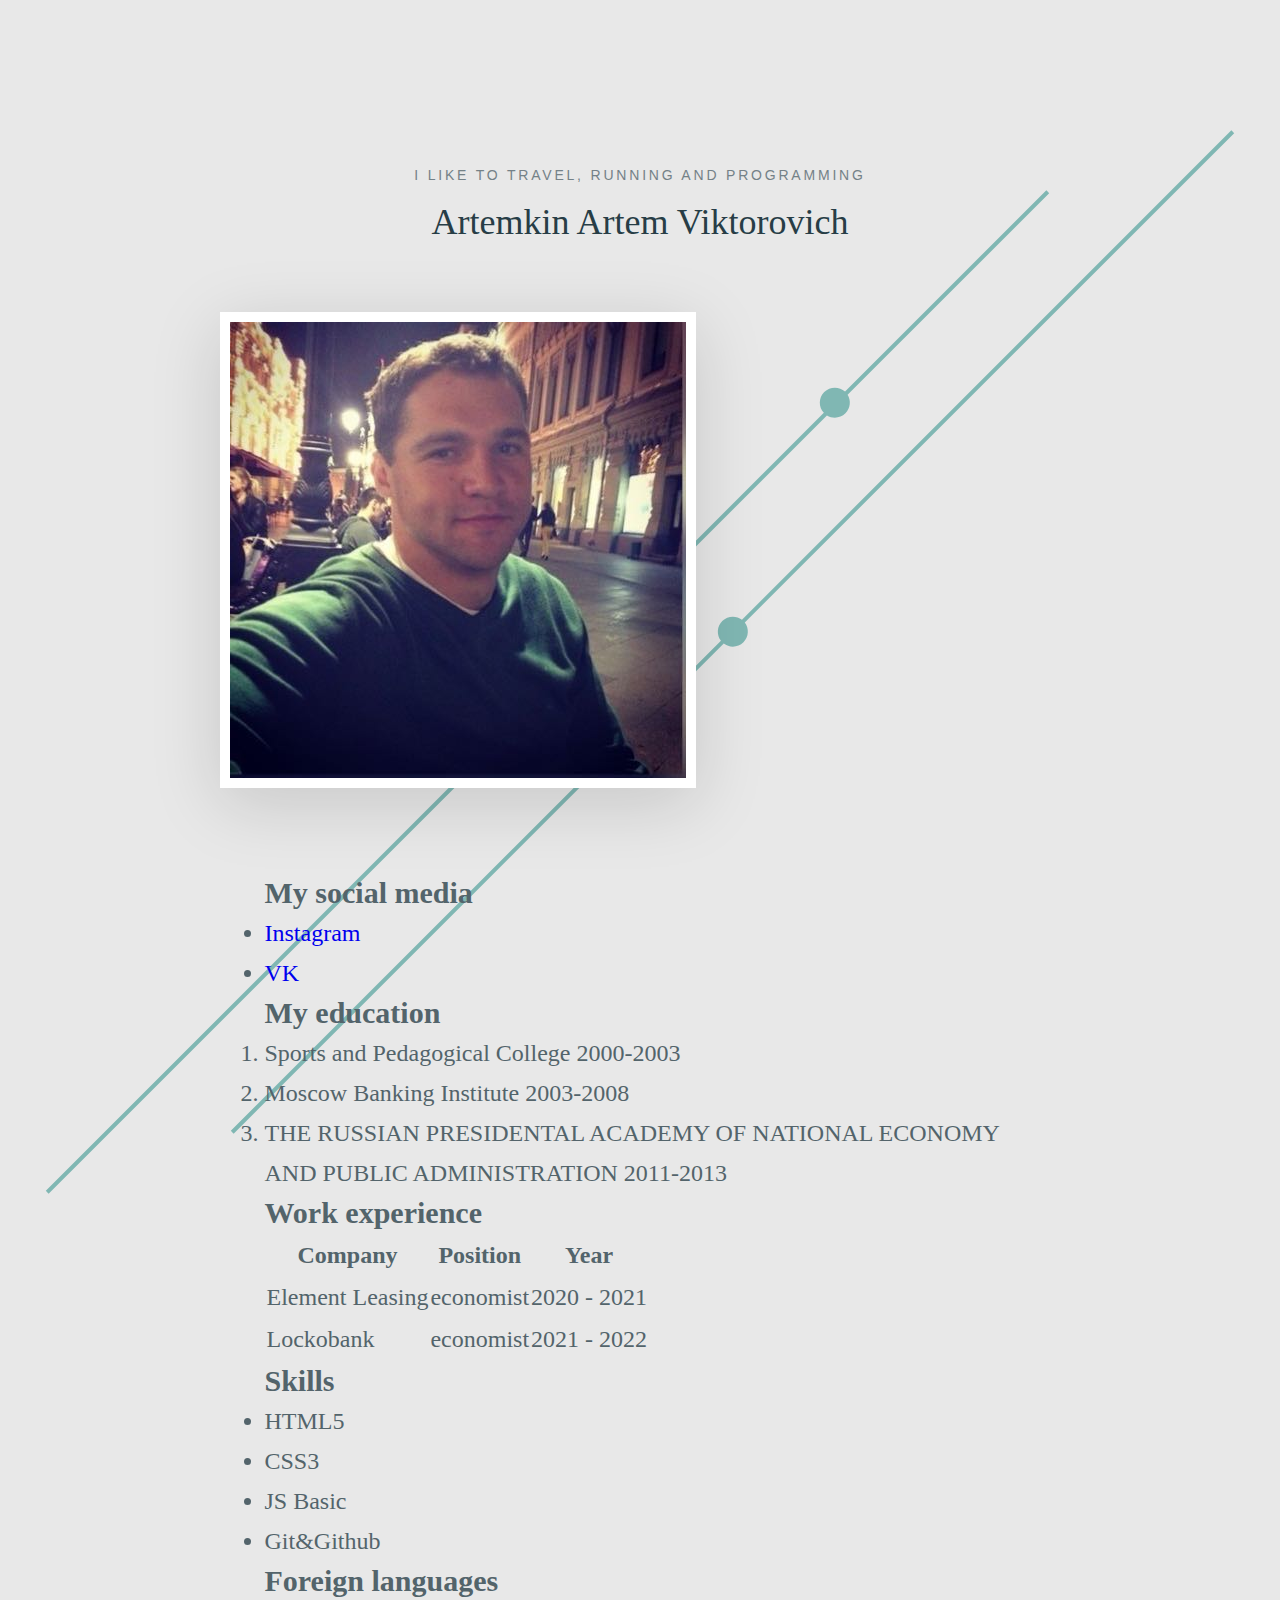
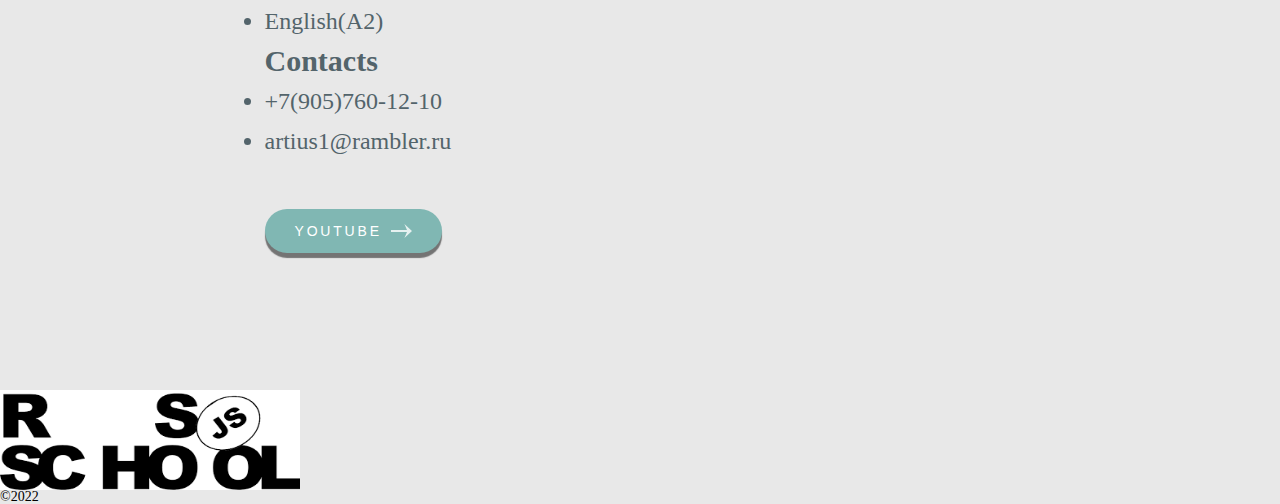
==== index.html @ c44063f0 "init: add github" ====
<!DOCTYPE html>
<html lang="en">
		<head>
		<title>CV Artemkin</title>
		<link rel="stylesheet" href="css/style.css?2" />
		<meta http-equiv="Content-type" content="text/html;charset=UTF-8" />
	</head>
		<body>
		<div class="content">
			<div class="content-top">
				<div class="content-top__category">I like to travel, running and programming</div>
				<h1 class="content-top__title">
					Artemkin Artem Viktorovich
				</h1>
			</div>
			<div class="content__image">
				<img src="img/image.jpg" alt="my photo" />
			</div>
			<div class="content-bottom">
				<div class="content-bottom__text">
					<h2>My social media</h2>
					<ul class="content-bottom__ul">
						<li><a href="https://www.instagram.com/accounts/login/?next=/artemonikus/" target="_blank">Instagram</a></li>
						<li><a href="https://vk.com/id506710290">VK</a></li>
						</ul>
					<h2>My education</h2>
					<ol>
						<li>Sports and Pedagogical College 2000-2003</li>
						<li>Moscow Banking Institute 2003-2008</li>
						<li>THE RUSSIAN PRESIDENTAL ACADEMY OF NATIONAL ECONOMY AND PUBLIC ADMINISTRATION 2011-2013</li>
					</ol>

					<h2>Work experience</h2>
                    <table>
      <tr>
        <th>Company</th>
        <th>Position</th>
        <th>Year</th>
      </tr>
      <tr>
        <td>Element Leasing</td>
        <td>economist</td>
        <td>2020 - 2021</td>
      </tr>
      <tr>
        <td>Lockobank</td>
        <td>economist</td>
        <td>2021 - 2022</td>
      </tr>
    </table>
    <hr>
<h2>Skills</h2>
  <ul>
    <li>HTML5</li>
    <li>CSS3</li>
    <li>JS Basic</li>
    <li>Git&Github</li>
    </ul>
    <hr>
	<h2>Foreign languages</h2>
	<ul>
	<li>English(A2)</li>
    </ul>
	<h2>Contacts</h2>
    <ul>
    <li>+7(905)760-12-10</li>
    <li>artius1@rambler.ru</li>
    </ul>
				</div>
				<div class="content-bottom-info">
					<a target="_blank" href="https://www.youtube.com/channel/UCxS4oNfjr4idiao6nLwrE6A" class="content-bottom-info__link">
						<span>Youtube</span>
					</a>
				
				</div>
			</div>
		</div>
	
	<footer>
		<div class="content__image2">
								
				<p><a href="https://github.com/Artius1-lab"><img src="img/rs.png" width="300" 
					height="100" alt="rs photo"></a></p>
		</div>
		<div>
			<span>&copy;2022</span>
		</div>
	</footer>
	</body>
	</html>
---- css/style.css ----
/*Обнуление*/
*{padding: 0;margin: 0;border: 0;}
*,*:before,*:after{-moz-box-sizing: border-box;-webkit-box-sizing: border-box;box-sizing: border-box;}
:focus,:active{outline: none;}
a:focus,a:active{outline: none;}
nav,footer,header,aside{display: block;}
html,body{height:100%;width:100%;font-size:100%;line-height:1;font-size:14px;-ms-text-size-adjust:100%;-moz-text-size-adjust:100%;-webkit-text-size-adjust:100%;}
input,button,textarea{font-family:inherit;}
input::-ms-clear{display: none;}
button{cursor: pointer;}
button::-moz-focus-inner {padding:0;border:0;}
a,a:visited{text-decoration: none;}
a:hover{text-decoration: none;}
img{vertical-align: top;}
h1,h3,h4,h5,h6{font-size:inherit;font-weight: inherit;}
/*--------------------*/

body{
	background:#e8e8e8 url('../img/bg.png') 50% 130px no-repeat;
}
h2{
font-size: 30px;

}
.content {
	padding: 168px 0 137px 0;
	max-width: 841px;
	margin: 0px auto;
}

.content-top {
	text-align: center;
	margin: 0px 0px 65px 0px;
}
.content-top__category {
	color: #748187;
	font-family: Arial, "Helvetica Neue", Helvetica, sans-serif;
	font-size: 14px;
	text-transform: uppercase;
	letter-spacing: 2.8px;
	margin: 0px 0px 15px 0px;
}
.content-top__title {
	color: #273d46;
	font-size: 36px;
	line-height: 50px;
	max-width: 725px;
	margin: 0px auto;
}

.content__image {
	box-shadow: 0 15px 65px rgba(15, 16, 16, 0.15);
	background-color: #fff;
	padding: 10px;
	margin: 0px 0px 85px 0px;
	width: fit-content;
}
.content__image img{
	max-width: 100%;
}

.content-bottom {
	padding: 0px 45px;
}

.content-bottom__text {
	color: #53646b;
	font-size: 24px;
	line-height: 40px;
	margin: 0px 0px 48px 0px;
}

.content-bottom__text p{
	margin: 0px 0px 0px 0px;
}

.content-bottom__text p:last-child{
	margin: 0;
}
.content-bottom__ul{
	list-style-type: disc;
}

.content-bottom-info {}
.content-bottom-info-list {
	margin: 0px 0px 59px 0px;
}


.content-bottom-info-list li:last-child{
	margin: 0;
}

.content-bottom-info-list li:nth-child(1){
	text-shadow: 0 1px 0 rgba(0, 0, 0, 0.3);
	color: #273d46;
}
.content-bottom-info-list li:nth-child(2){
	color: #80b7b3;
	font-style: italic;
}
.content-bottom-info-list li:nth-child(3){
	color: #273d46;
	font-weight: 700;
}
.content-bottom-info-list li:nth-child(4){
	color: #aeb5b7;
	text-decoration: line-through;
}
.content-bottom-info__link {
	height: 44px;
	display: inline-block;
	line-height: 44px;
	padding: 0px 30px;
	border-radius: 24px;
	background-color:#80b7b3;
	-webkit-box-shadow: 0px 5px 1px rgba(0, 0, 0, 0.5);
	box-shadow: 0px 5px 1px rgba(0, 0, 0,0.5);
	font-family: Arial, "Helvetica Neue", Helvetica, sans-serif;
	color: #ffffff;
	font-size: 14px;
	text-transform: uppercase;
	letter-spacing: 2.8px;
}
.content-bottom-info__link span{
	padding: 0px 30px 0px 0px;
	background: url('../img/icons/arrow.svg') right no-repeat;
}
.content-bottom-info__link:hover{
	background-color:#511e23;
}
.content-bottom-info__link:active{
	position: relative;
	top: 3px;
	-webkit-box-shadow: 0px 2px 1px rgba(0, 0, 0, 0.5);
	box-shadow: 0px 2px 1px rgba(0, 0, 0,0.5);
}
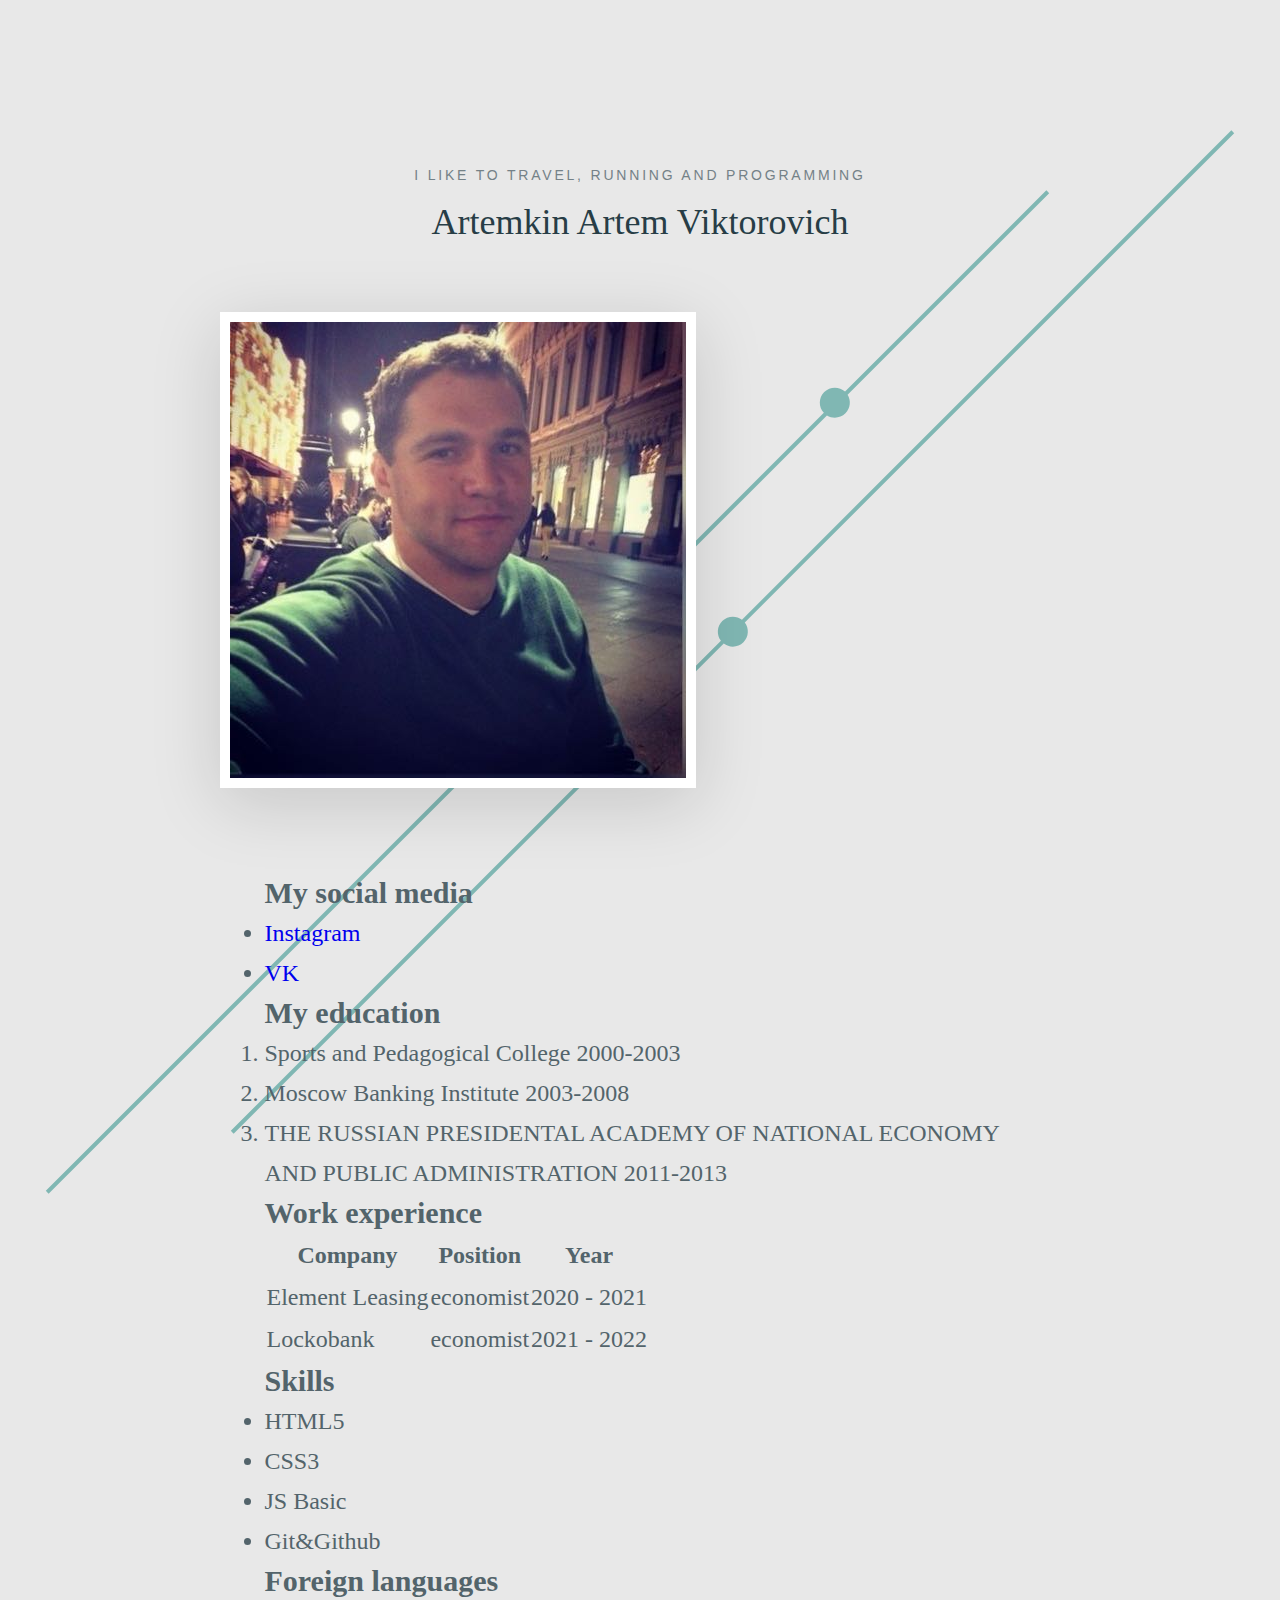
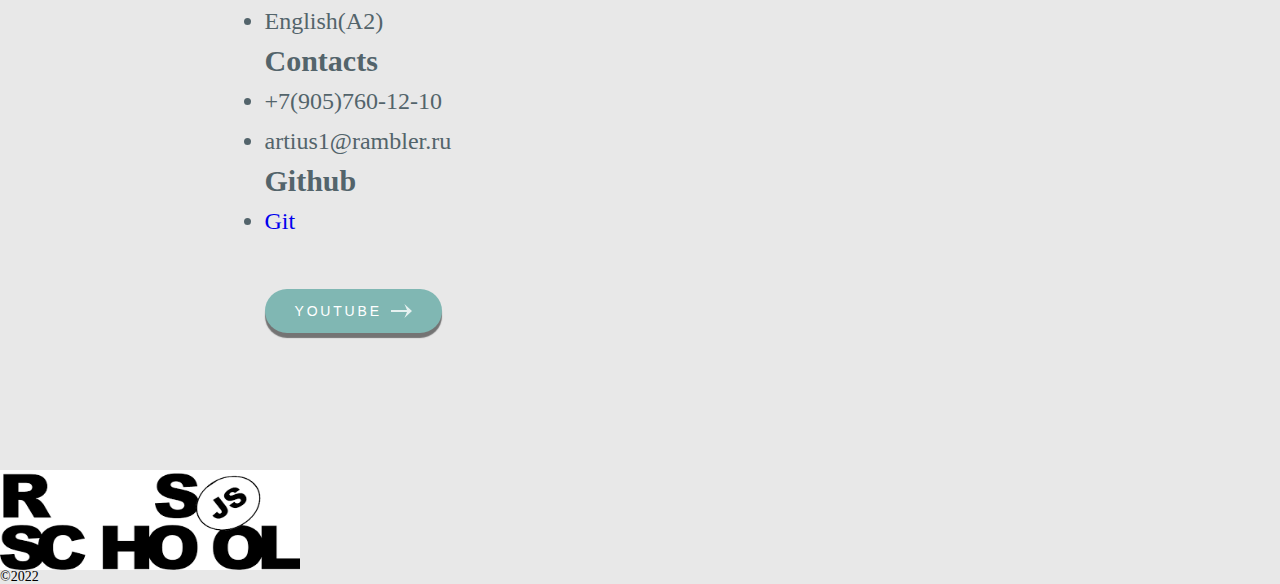
==== commit 052bb3af: "init: add github" ====
--- a/index.html
+++ b/index.html
@@ -20,10 +20,12 @@
 			<div class="content-bottom">
 				<div class="content-bottom__text">
 					<h2>My social media</h2>
+					<nav>
 					<ul class="content-bottom__ul">
 						<li><a href="https://www.instagram.com/accounts/login/?next=/artemonikus/" target="_blank">Instagram</a></li>
 						<li><a href="https://vk.com/id506710290">VK</a></li>
 						</ul>
+					</nav>
 					<h2>My education</h2>
 					<ol>
 						<li>Sports and Pedagogical College 2000-2003</li>
@@ -67,6 +69,11 @@
     <li>+7(905)760-12-10</li>
     <li>artius1@rambler.ru</li>
     </ul>
+	<h2>Github</h2>
+	<ul>
+	<li><a href="https://github.com/Artius1-lab">Git</a></li>
+	</ul>
+
 				</div>
 				<div class="content-bottom-info">
 					<a target="_blank" href="https://www.youtube.com/channel/UCxS4oNfjr4idiao6nLwrE6A" class="content-bottom-info__link">
@@ -80,7 +87,7 @@
 	<footer>
 		<div class="content__image2">
 								
-				<p><a href="https://github.com/Artius1-lab"><img src="img/rs.png" width="300" 
+				<p><a href="https://rs.school"><img src="img/rs.png" width="300" 
 					height="100" alt="rs photo"></a></p>
 		</div>
 		<div>
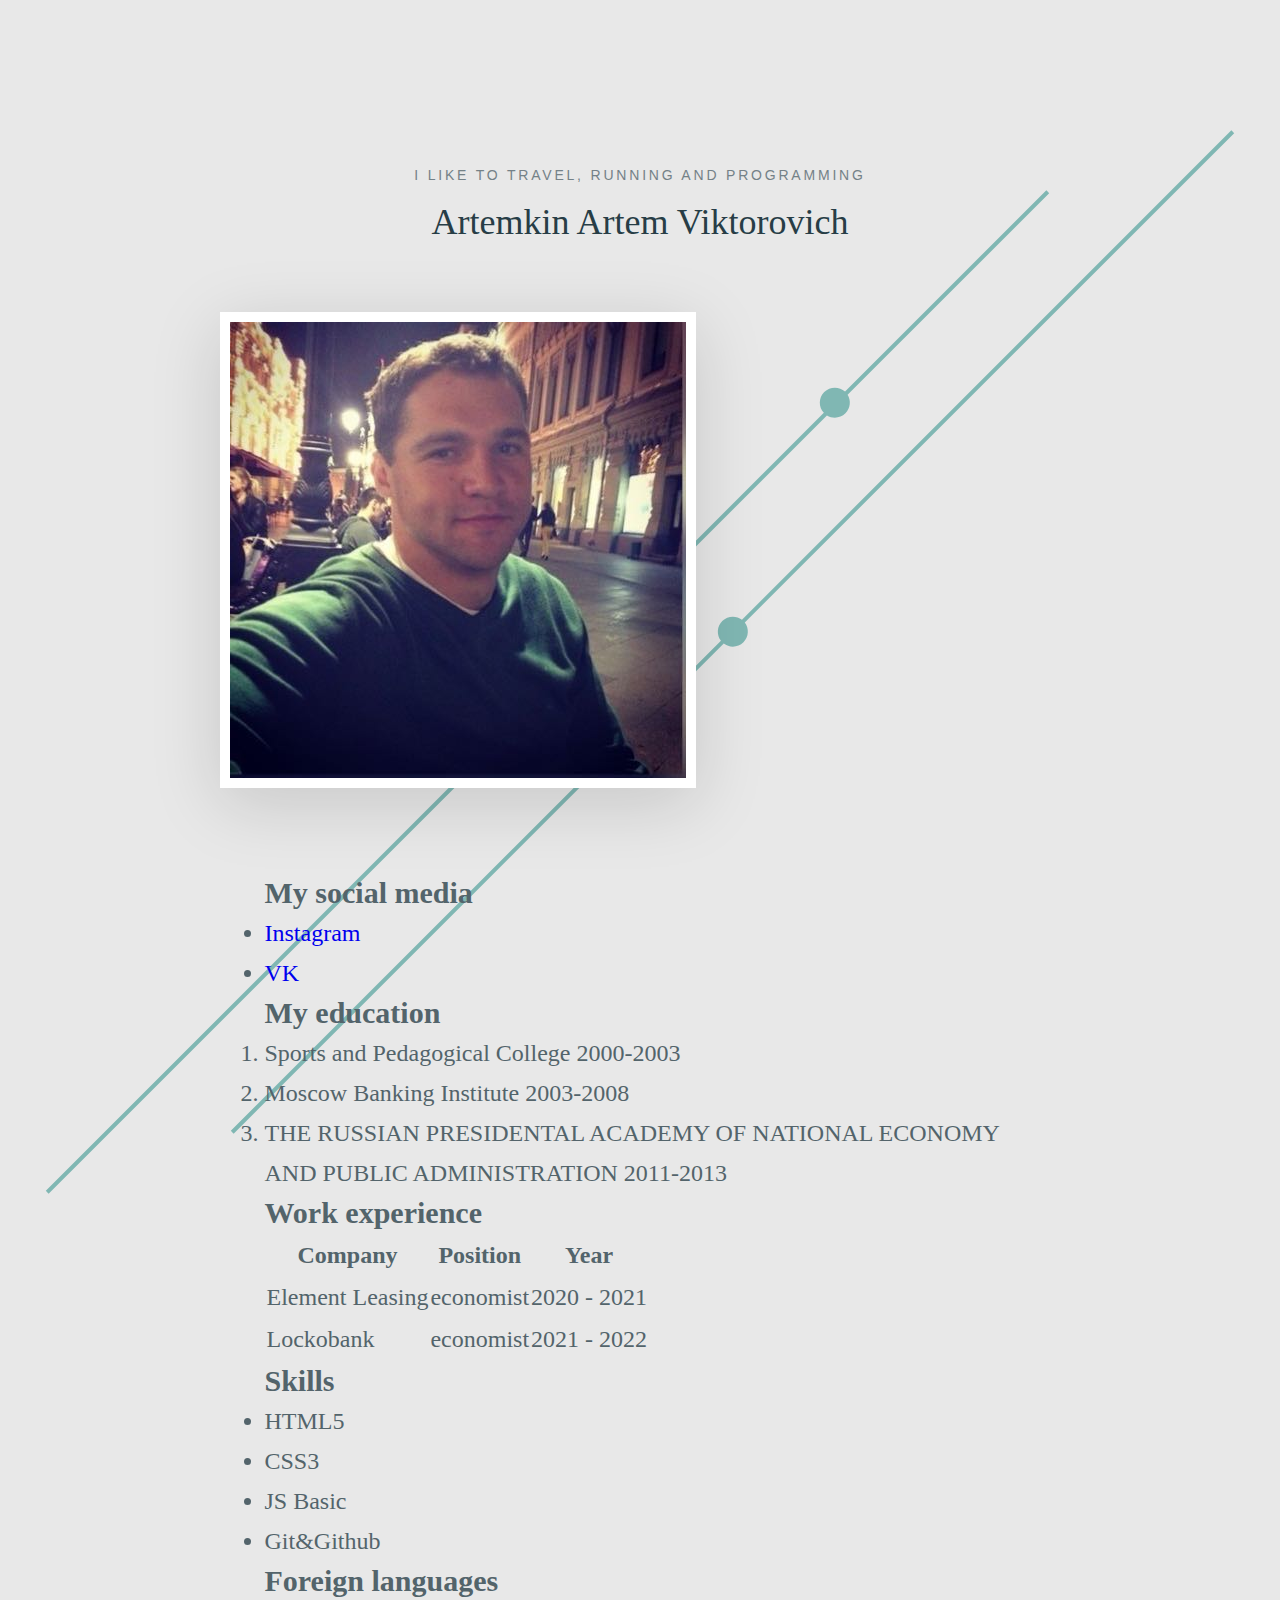
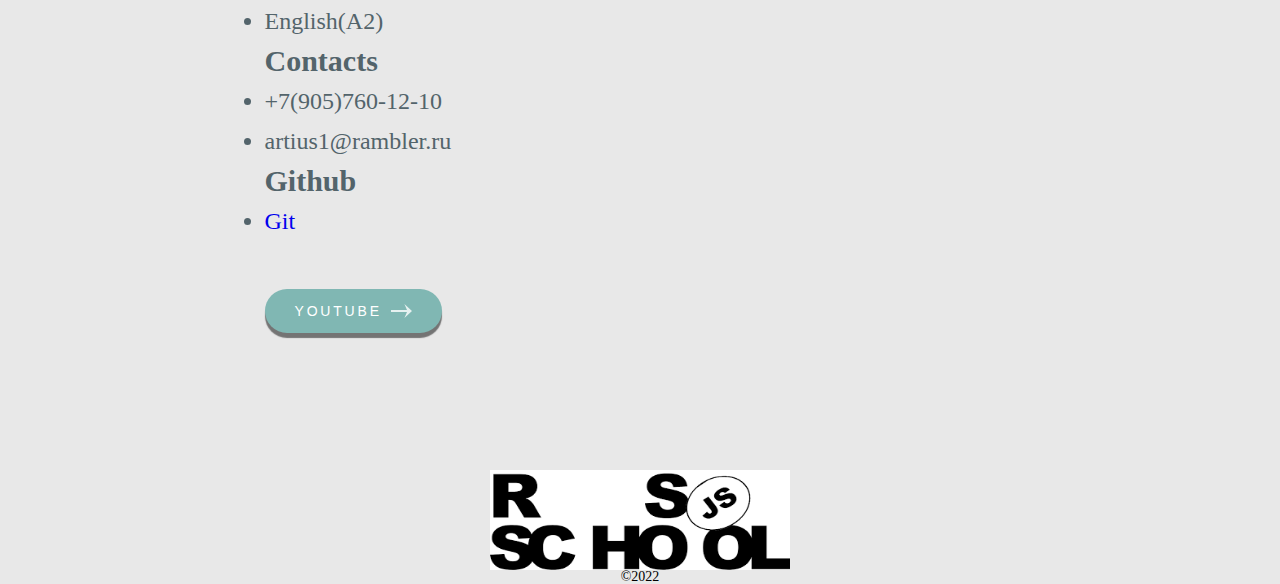
==== commit cd379d4d: "init: add github" ====
--- a/index.html
+++ b/index.html
@@ -73,7 +73,6 @@
 	<ul>
 	<li><a href="https://github.com/Artius1-lab">Git</a></li>
 	</ul>
-
 				</div>
 				<div class="content-bottom-info">
 					<a target="_blank" href="https://www.youtube.com/channel/UCxS4oNfjr4idiao6nLwrE6A" class="content-bottom-info__link">
@@ -87,10 +86,10 @@
 	<footer>
 		<div class="content__image2">
 								
-				<p><a href="https://rs.school"><img src="img/rs.png" width="300" 
+				<p><a href="https://rs.school/js-stage0/"><img src="img/rs.png" width="300" 
 					height="100" alt="rs photo"></a></p>
 		</div>
-		<div>
+		<div class="year">
 			<span>&copy;2022</span>
 		</div>
 	</footer>
--- a/css/style.css
+++ b/css/style.css
@@ -135,3 +135,11 @@
 	-webkit-box-shadow: 0px 2px 1px rgba(0, 0, 0, 0.5);
 	box-shadow: 0px 2px 1px rgba(0, 0, 0,0.5);
 }
+.year{
+text-align: center;
+
+}
+.content__image2{
+text-align: center;
+
+}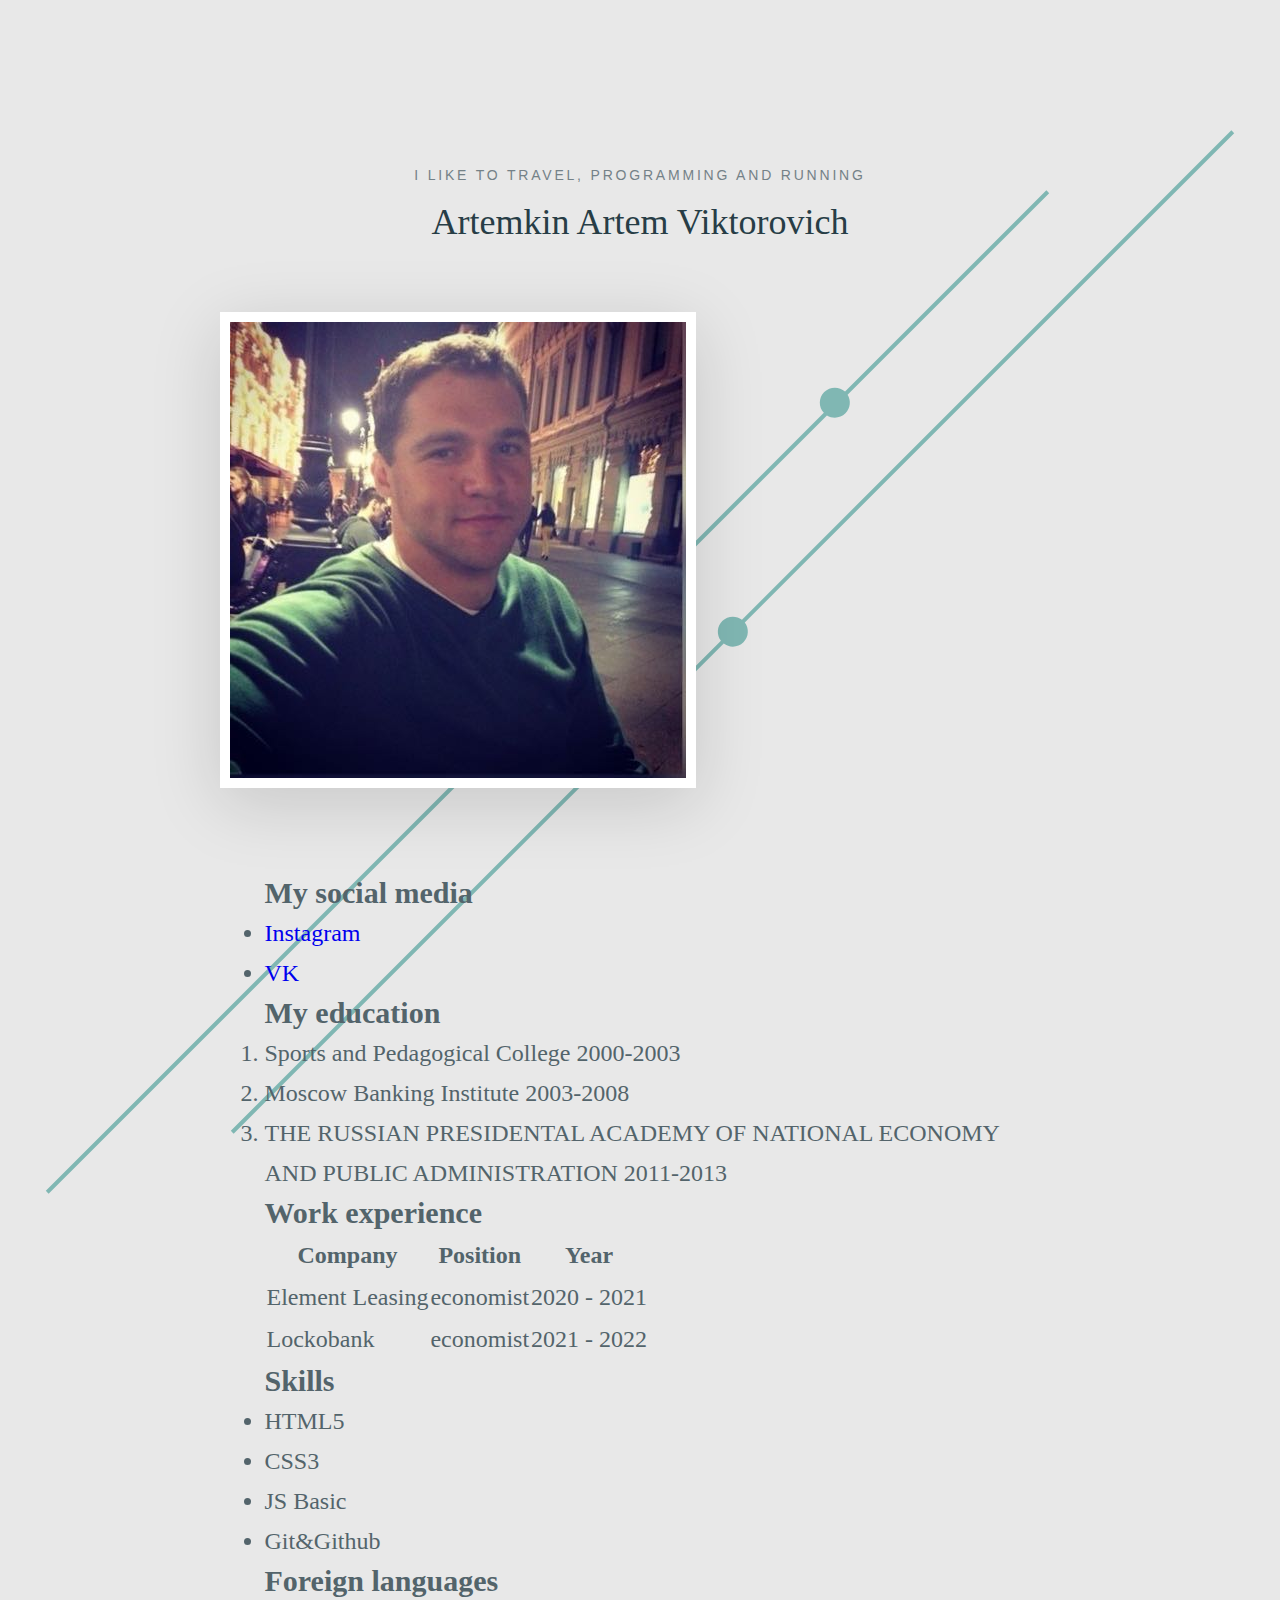
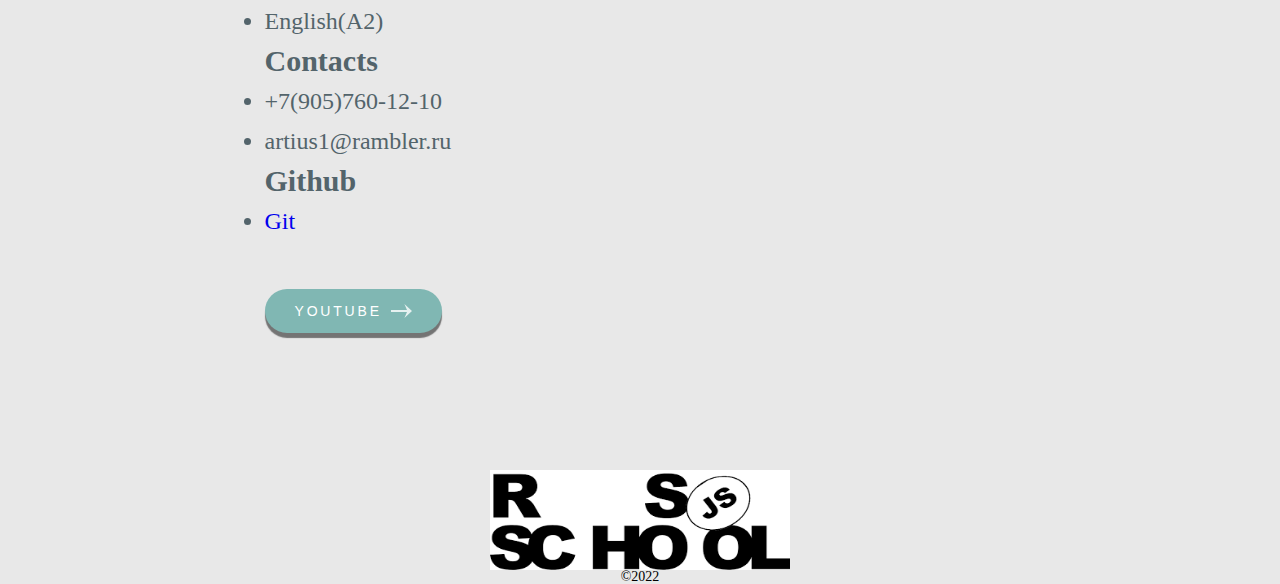
==== commit 7772f44a: "init: add github" ====
--- a/index.html
+++ b/index.html
@@ -9,7 +9,7 @@
 		<body>
 		<div class="content">
 			<div class="content-top">
-				<div class="content-top__category">I like to travel, running and programming</div>
+				<div class="content-top__category">I like to travel, programming and running</div>
 				<h1 class="content-top__title">
 					Artemkin Artem Viktorovich
 				</h1>
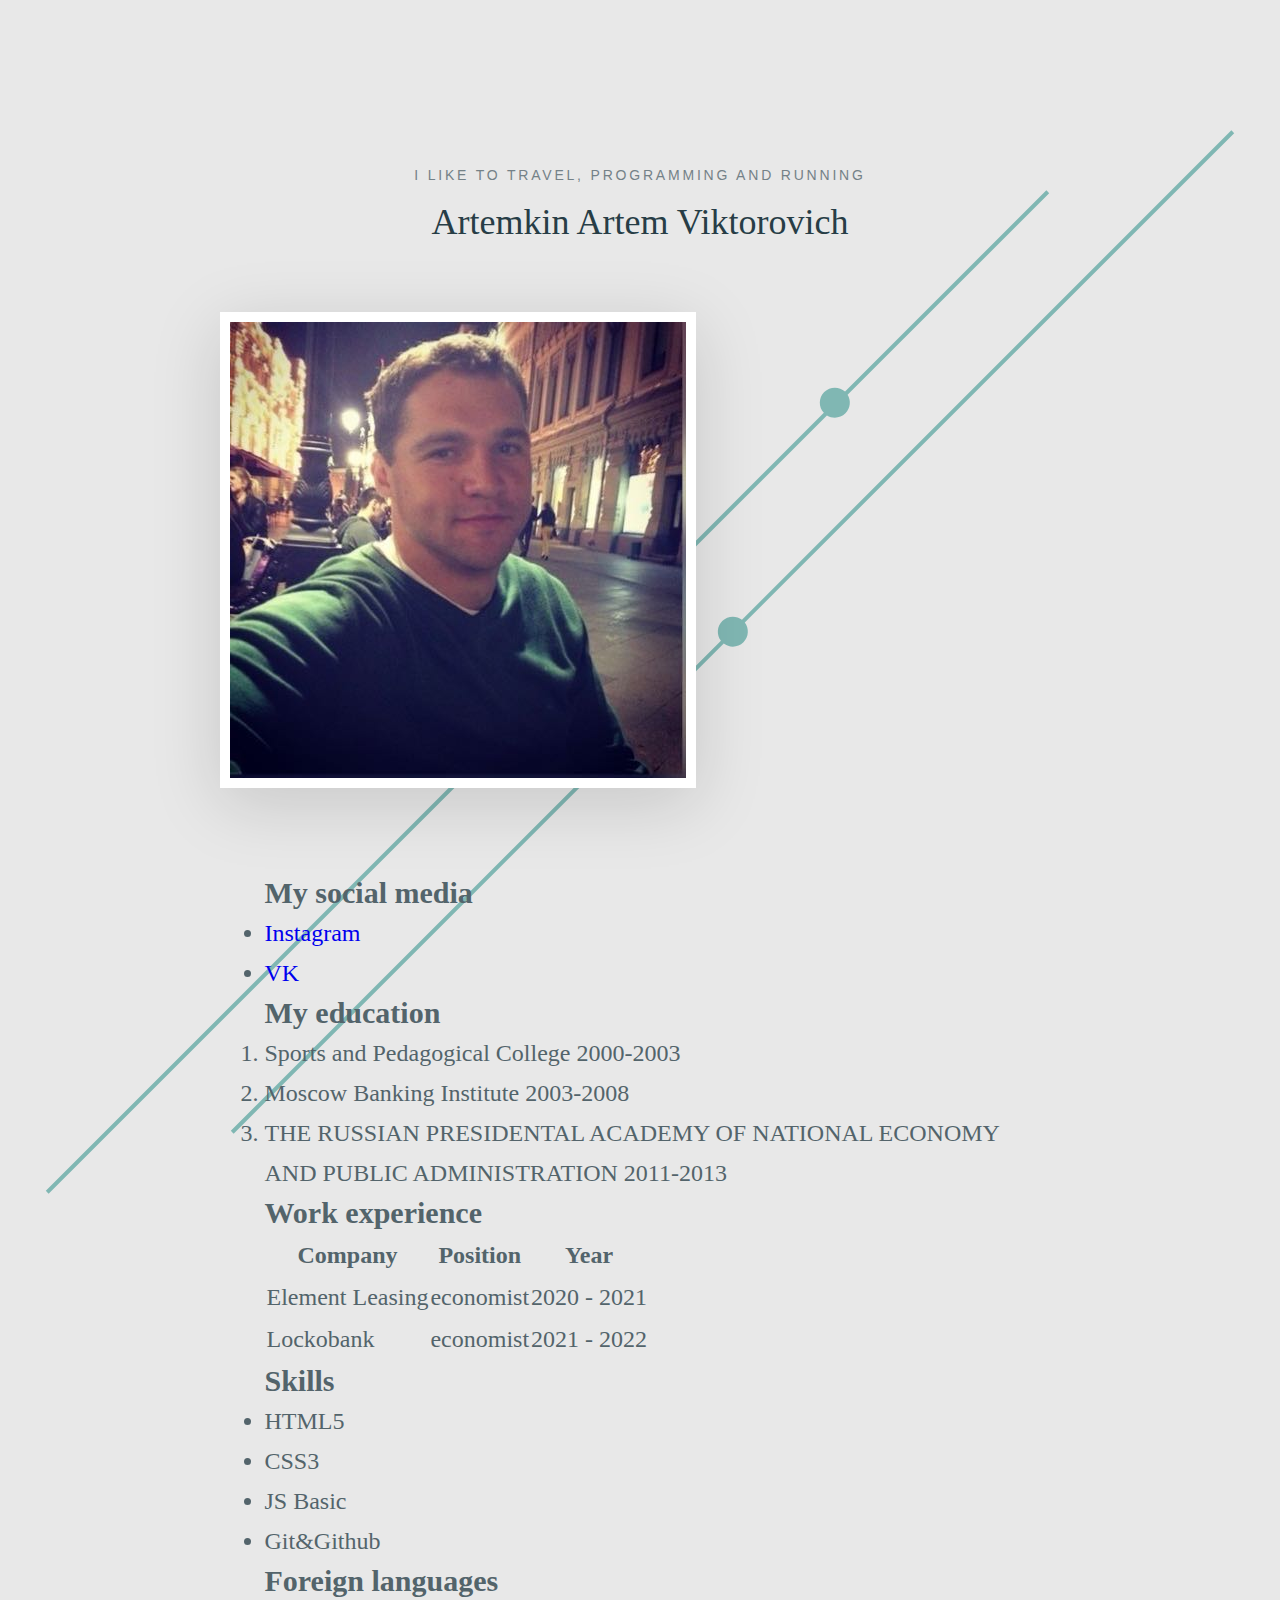
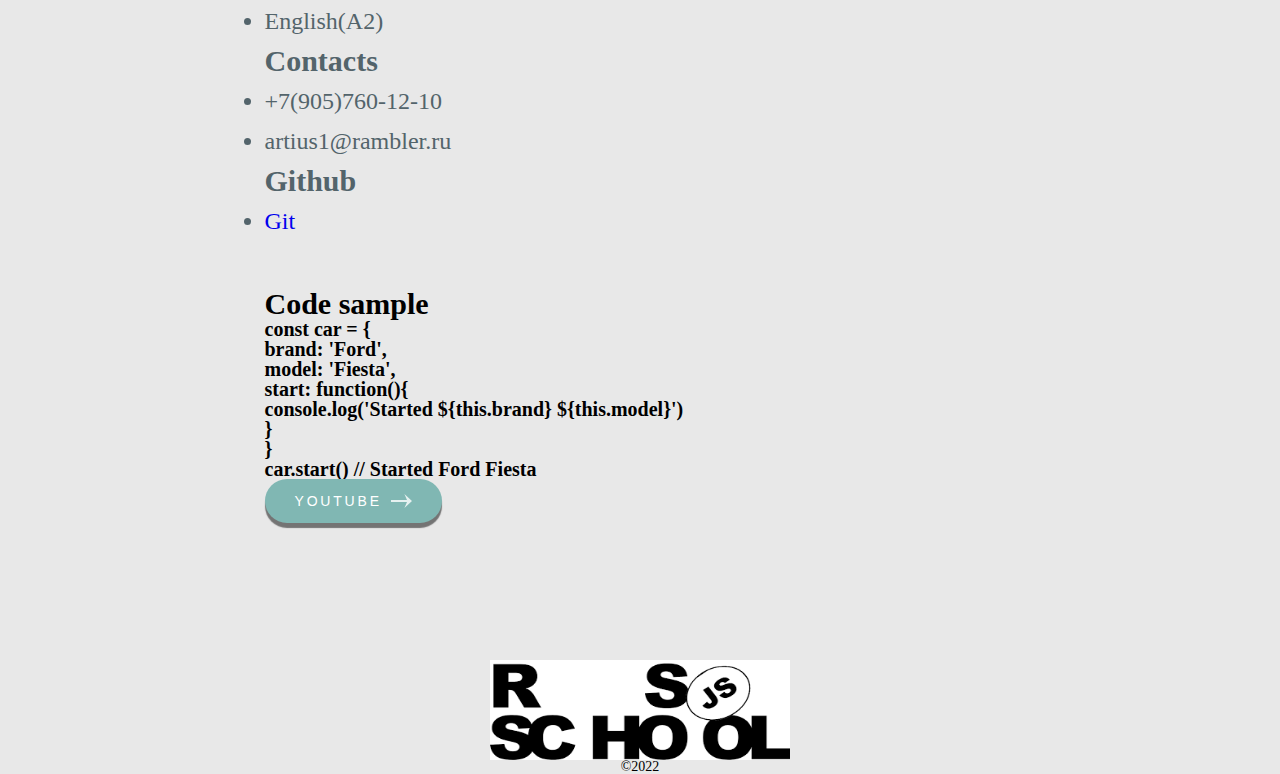
==== commit 6c482c7a: "init: add github" ====
--- a/index.html
+++ b/index.html
@@ -74,6 +74,13 @@
 	<li><a href="https://github.com/Artius1-lab">Git</a></li>
 	</ul>
 				</div>
+				<div>
+					<h2>Code sample<h2>
+					<p>const car = {<br>brand: 'Ford',<br>model: 'Fiesta',<br>
+					start: function(){ <br>console.log('Started ${this.brand} ${this.model}')<br>
+					}<br>}<br>car.start() // Started Ford Fiesta<br>
+					</p>
+					</div>
 				<div class="content-bottom-info">
 					<a target="_blank" href="https://www.youtube.com/channel/UCxS4oNfjr4idiao6nLwrE6A" class="content-bottom-info__link">
 						<span>Youtube</span>
--- a/css/style.css
+++ b/css/style.css
@@ -142,4 +142,7 @@
 .content__image2{
 text-align: center;
 
+}
+p{
+	font-size: 20px;
 }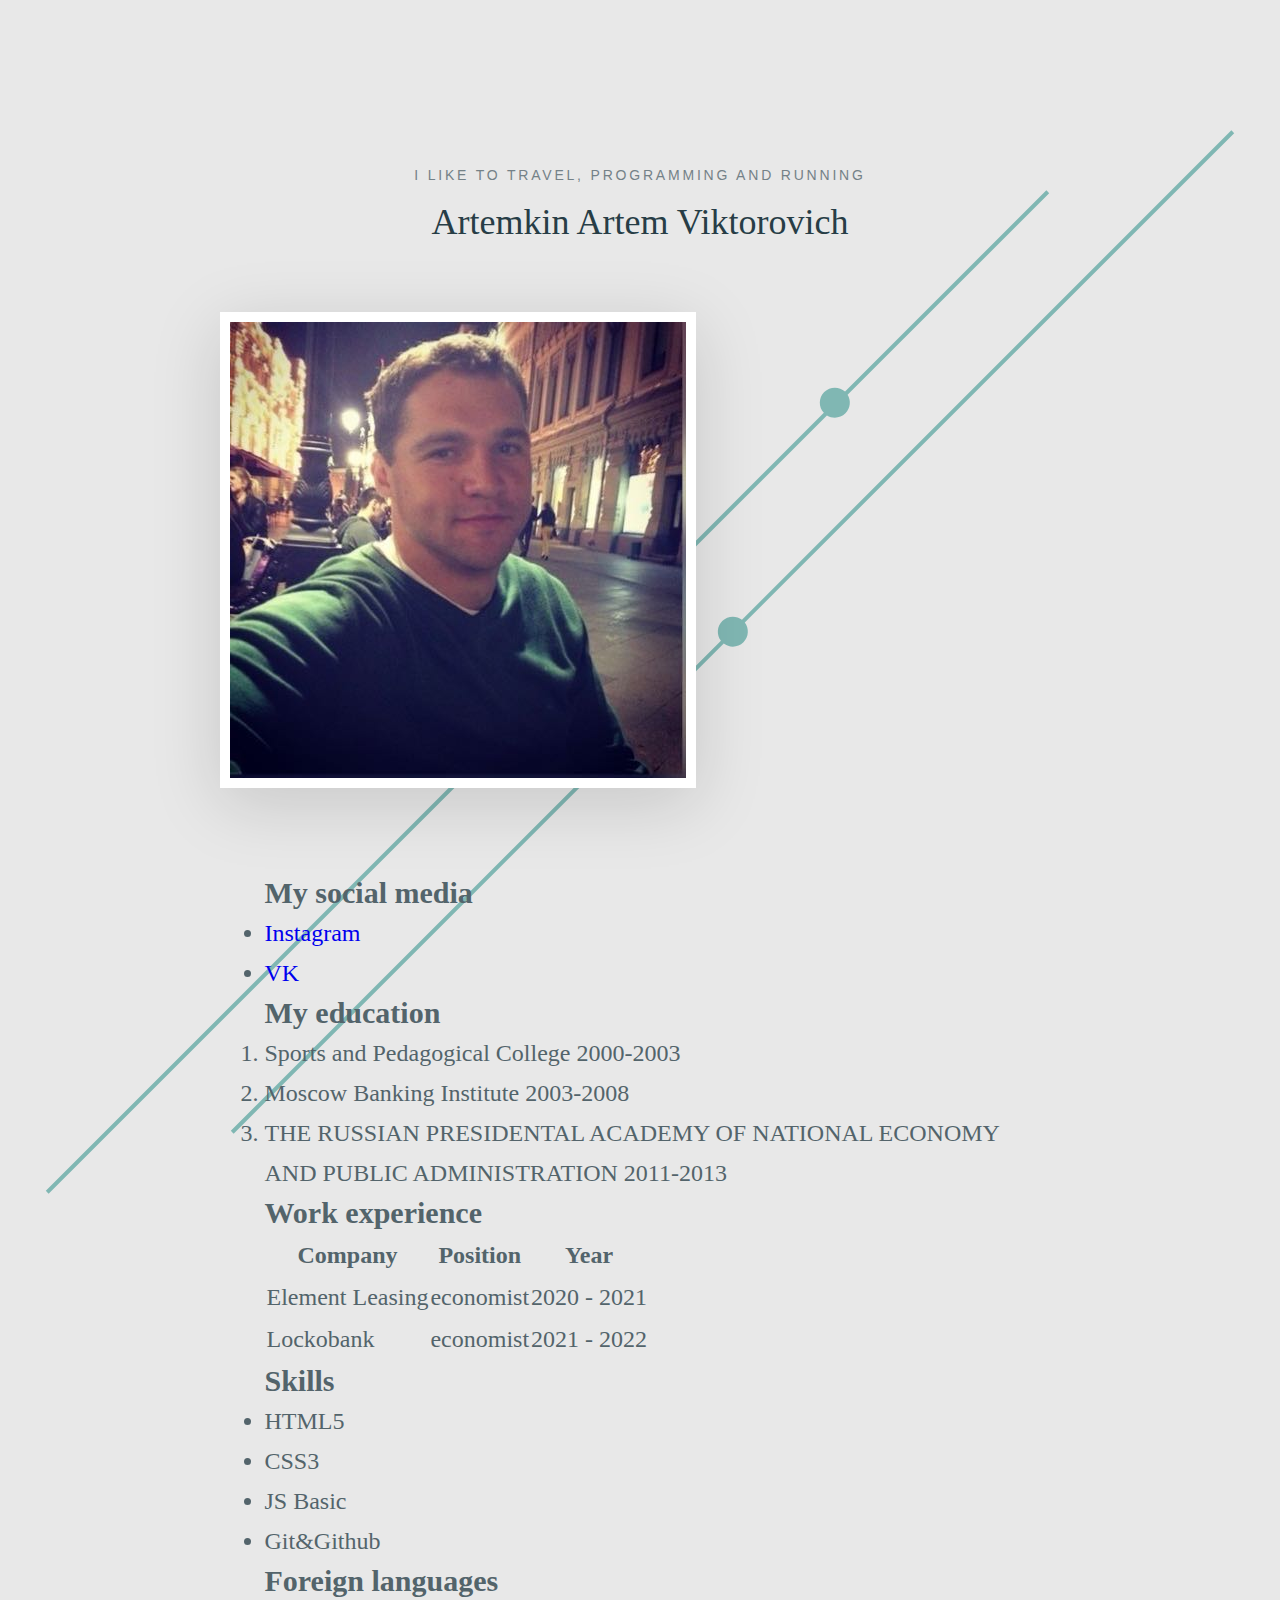
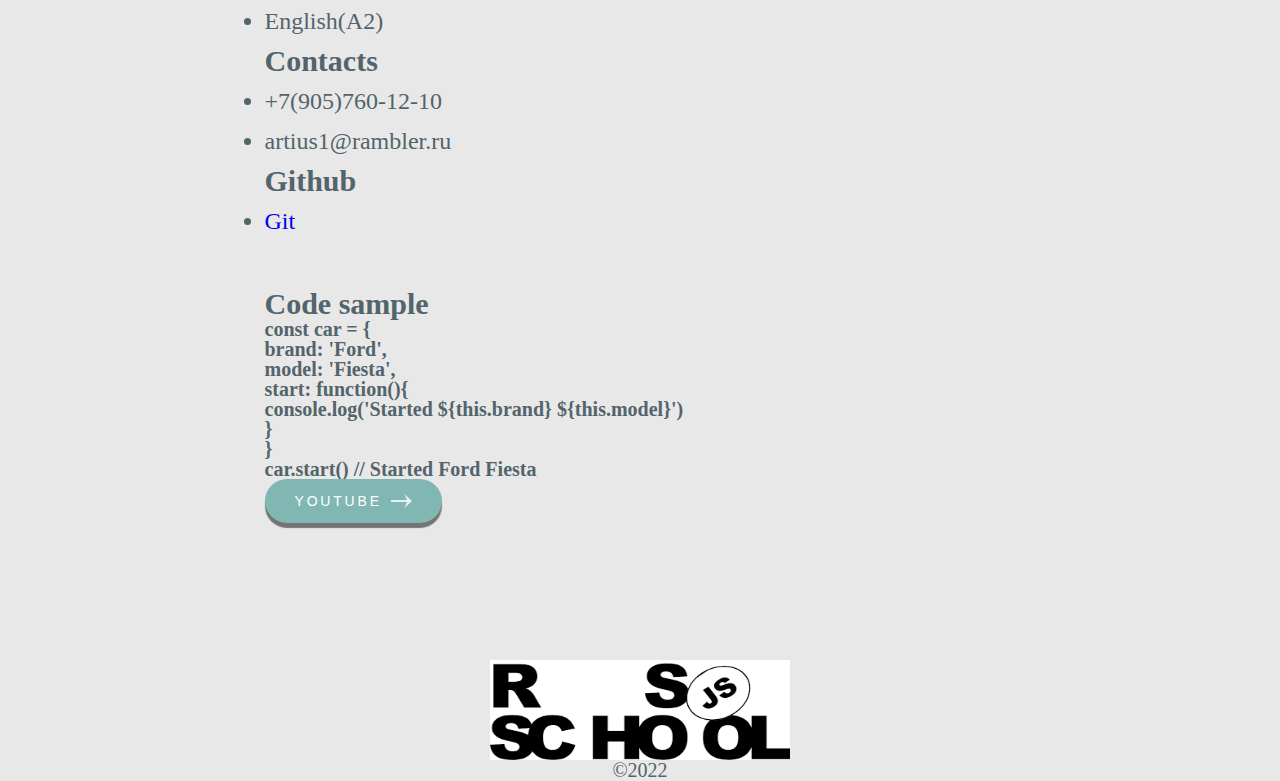
==== commit b2619160: "init: add date" ====
--- a/index.html
+++ b/index.html
@@ -97,7 +97,7 @@
 					height="100" alt="rs photo"></a></p>
 		</div>
 		<div class="year">
-			<span>&copy;2022</span>
+			<span class="year_font">&copy;2022</span>
 		</div>
 	</footer>
 	</body>
--- a/css/style.css
+++ b/css/style.css
@@ -20,7 +20,7 @@
 }
 h2{
 font-size: 30px;
-
+color: #53646b;
 }
 .content {
 	padding: 168px 0 137px 0;
@@ -138,11 +138,17 @@
 .year{
 text-align: center;
 
+
 }
 .content__image2{
-text-align: center;
+    text-align: center;
 
 }
 p{
+     font-size: 20px;
+	 color:#53646b;
+}
+.year_font{
 	font-size: 20px;
+	color:#53646b;
 }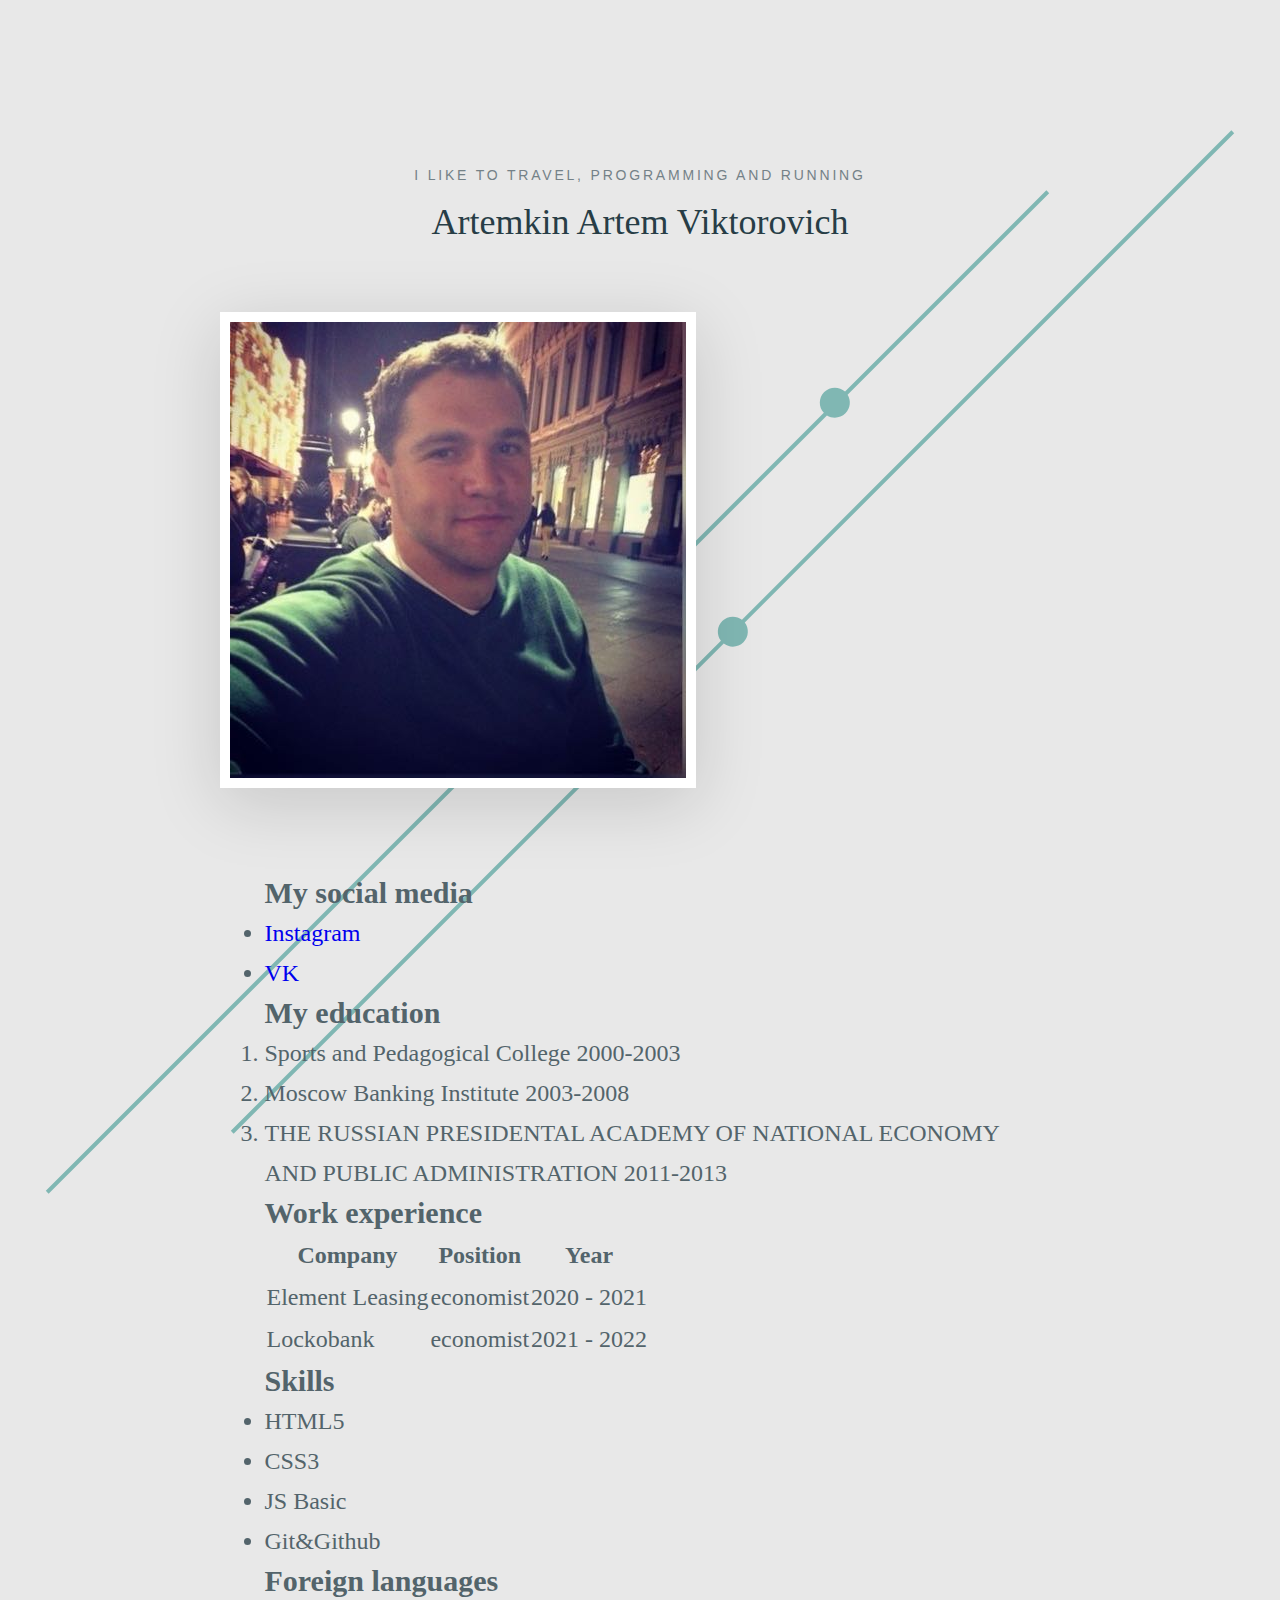
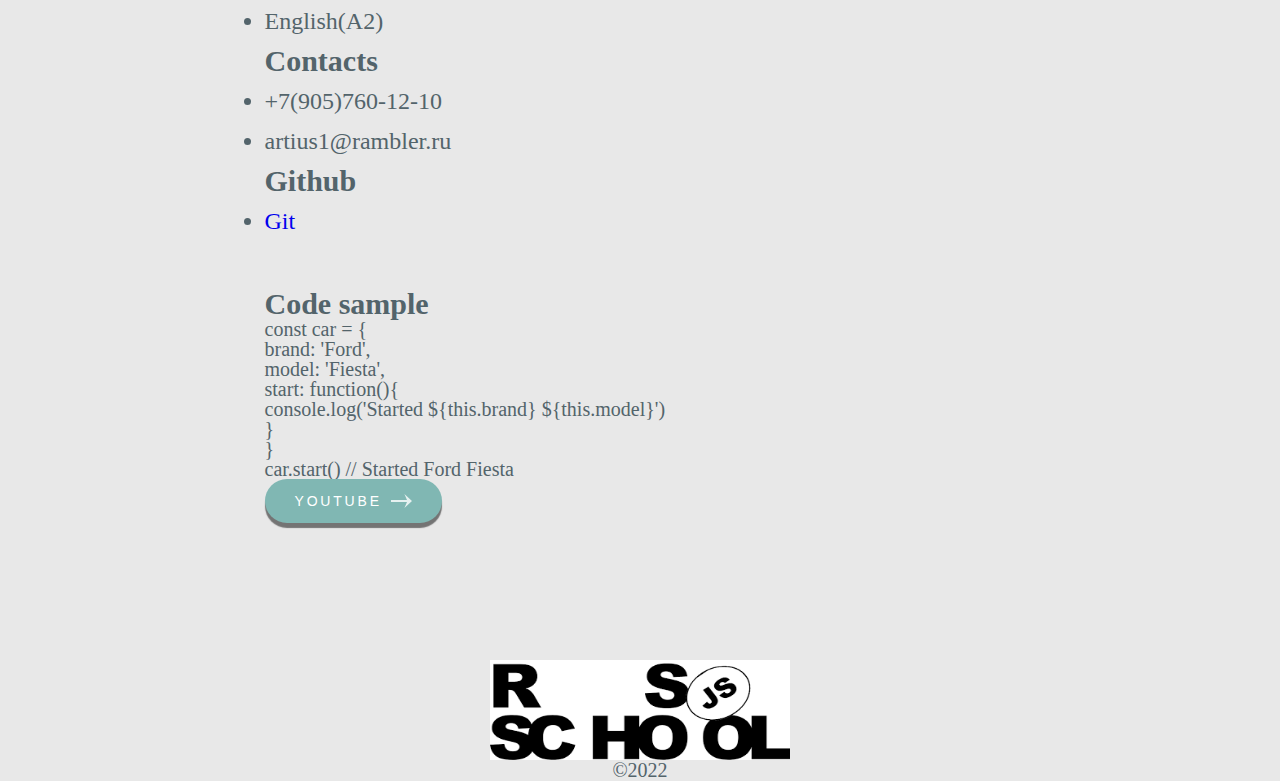
==== commit 7898d194: "init: add h2" ====
--- a/index.html
+++ b/index.html
@@ -75,10 +75,10 @@
 	</ul>
 				</div>
 				<div>
-					<h2>Code sample<h2>
+					<h2>Code sample</h2>
 					<p>const car = {<br>brand: 'Ford',<br>model: 'Fiesta',<br>
 					start: function(){ <br>console.log('Started ${this.brand} ${this.model}')<br>
-					}<br>}<br>car.start() // Started Ford Fiesta<br>
+					}<br>}<br>car.start() // Started Ford Fiesta
 					</p>
 					</div>
 				<div class="content-bottom-info">
